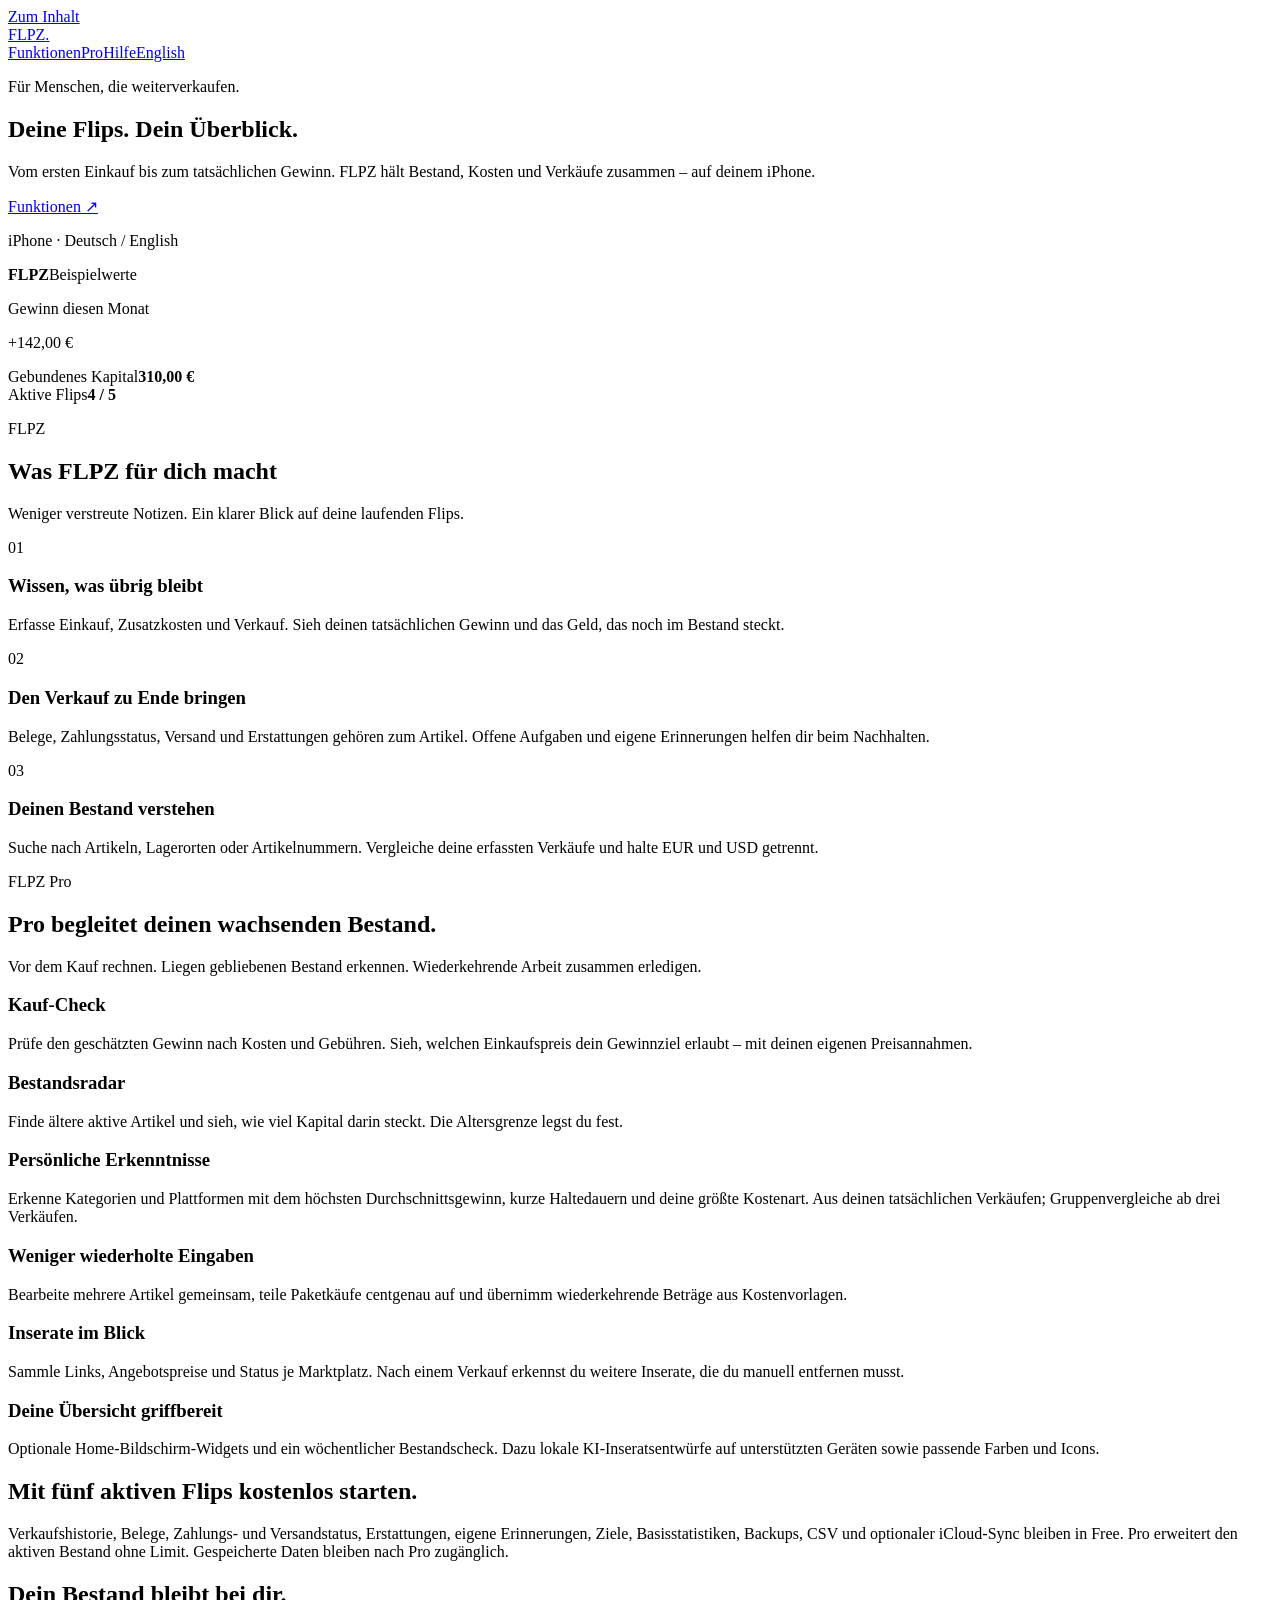
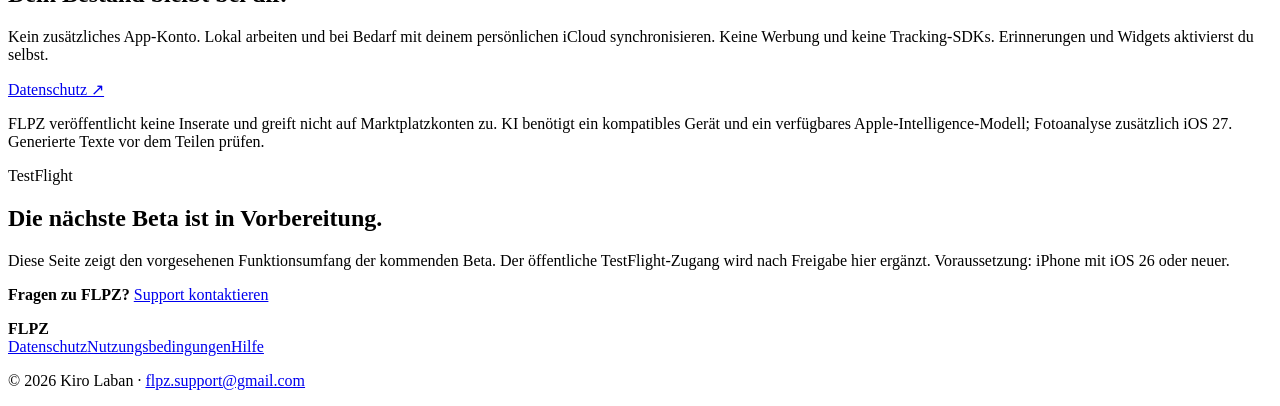
==== de/index.html @ 06a43d06 "Add bilingual FLPZ product overview and explain upcoming beta features" ====
<!doctype html>
<html lang="de"><head><meta charset="utf-8"><meta name="viewport" content="width=device-width, initial-scale=1"><meta name="description" content="Vom ersten Einkauf bis zum tatsächlichen Gewinn. FLPZ hält Bestand, Kosten und Verkäufe zusammen – auf deinem iPhone."><meta name="referrer" content="no-referrer"><title>FLPZ · Deine Flips. Dein Überblick.</title><link rel="stylesheet" href="/flpz-legal/assets/style.css"><link rel="stylesheet" href="/flpz-legal/assets/product.css"><link rel="alternate" hreflang="de" href="https://academicweaponffm.github.io/flpz-legal/de/"><link rel="alternate" hreflang="en" href="https://academicweaponffm.github.io/flpz-legal/en/"></head>
<body class="product"><a class="skip" href="#content">Zum Inhalt</a>
<header><a class="brand" href="/flpz-legal/de/">FLPZ<span class="brand-dot">.</span></a><nav aria-label="Hauptnavigation"><a href="#features">Funktionen</a><a href="#pro">Pro</a><a href="/flpz-legal/de/hilfe/">Hilfe</a><a href="/flpz-legal/en/" lang="en">English</a></nav></header>
<main id="content"><section class="hero"><div><p class="eyebrow">Für Menschen, die weiterverkaufen.</p><h1>Deine Flips. Dein Überblick.</h1><p class="lead">Vom ersten Einkauf bis zum tatsächlichen Gewinn. FLPZ hält Bestand, Kosten und Verkäufe zusammen – auf deinem iPhone.</p><a class="button" href="#features">Funktionen <span aria-hidden="true">↗</span></a><p class="meta">iPhone · Deutsch / English</p></div>
<aside class="overview" aria-label="Beispielwerte"><div class="overview-top"><strong>FLPZ</strong><span class="pill">Beispielwerte</span></div><p>Gewinn diesen Monat</p><p class="profit">+142,00 €</p><div class="overview-row"><span>Gebundenes Kapital</span><strong>310,00 €</strong></div><div class="overview-row"><span>Aktive Flips</span><strong>4 / 5</strong></div><div class="bars" aria-hidden="true"><i></i><i></i><i></i><i></i><i></i><i></i></div></aside></section>
<section id="features"><p class="eyebrow">FLPZ</p><h2>Was FLPZ für dich macht</h2><p class="section-lead">Weniger verstreute Notizen. Ein klarer Blick auf deine laufenden Flips.</p><div class="features"><article class="feature"><span class="number">01</span><h3>Wissen, was übrig bleibt</h3><p>Erfasse Einkauf, Zusatzkosten und Verkauf. Sieh deinen tatsächlichen Gewinn und das Geld, das noch im Bestand steckt.</p></article><article class="feature"><span class="number">02</span><h3>Den Verkauf zu Ende bringen</h3><p>Belege, Zahlungsstatus, Versand und Erstattungen gehören zum Artikel. Offene Aufgaben und eigene Erinnerungen helfen dir beim Nachhalten.</p></article><article class="feature"><span class="number">03</span><h3>Deinen Bestand verstehen</h3><p>Suche nach Artikeln, Lagerorten oder Artikelnummern. Vergleiche deine erfassten Verkäufe und halte EUR und USD getrennt.</p></article></div></section>
<section id="pro" class="pro-section"><p class="eyebrow">FLPZ Pro</p><h2>Pro begleitet deinen wachsenden Bestand.</h2><p class="section-lead">Vor dem Kauf rechnen. Liegen gebliebenen Bestand erkennen. Wiederkehrende Arbeit zusammen erledigen.</p><div class="pro-grid"><article class="pro-feature"><h3>Kauf-Check</h3><p>Prüfe den geschätzten Gewinn nach Kosten und Gebühren. Sieh, welchen Einkaufspreis dein Gewinnziel erlaubt – mit deinen eigenen Preisannahmen.</p></article><article class="pro-feature"><h3>Bestandsradar</h3><p>Finde ältere aktive Artikel und sieh, wie viel Kapital darin steckt. Die Altersgrenze legst du fest.</p></article><article class="pro-feature"><h3>Persönliche Erkenntnisse</h3><p>Erkenne Kategorien und Plattformen mit dem höchsten Durchschnittsgewinn, kurze Haltedauern und deine größte Kostenart. Aus deinen tatsächlichen Verkäufen; Gruppenvergleiche ab drei Verkäufen.</p></article><article class="pro-feature"><h3>Weniger wiederholte Eingaben</h3><p>Bearbeite mehrere Artikel gemeinsam, teile Paketkäufe centgenau auf und übernimm wiederkehrende Beträge aus Kostenvorlagen.</p></article><article class="pro-feature"><h3>Inserate im Blick</h3><p>Sammle Links, Angebotspreise und Status je Marktplatz. Nach einem Verkauf erkennst du weitere Inserate, die du manuell entfernen musst.</p></article><article class="pro-feature"><h3>Deine Übersicht griffbereit</h3><p>Optionale Home-Bildschirm-Widgets und ein wöchentlicher Bestandscheck. Dazu lokale KI-Inseratsentwürfe auf unterstützten Geräten sowie passende Farben und Icons.</p></article></div></section>
<section class="free-section"><h2>Mit fünf aktiven Flips kostenlos starten.</h2><p>Verkaufshistorie, Belege, Zahlungs- und Versandstatus, Erstattungen, eigene Erinnerungen, Ziele, Basisstatistiken, Backups, CSV und optionaler iCloud-Sync bleiben in Free. Pro erweitert den aktiven Bestand ohne Limit. Gespeicherte Daten bleiben nach Pro zugänglich.</p></section>
<section class="privacy-section"><h2>Dein Bestand bleibt bei dir.</h2><p>Kein zusätzliches App-Konto. Lokal arbeiten und bei Bedarf mit deinem persönlichen iCloud synchronisieren. Keine Werbung und keine Tracking-SDKs. Erinnerungen und Widgets aktivierst du selbst.</p><a href="/flpz-legal/de/datenschutz/">Datenschutz ↗</a><p class="meta">FLPZ veröffentlicht keine Inserate und greift nicht auf Marktplatzkonten zu. KI benötigt ein kompatibles Gerät und ein verfügbares Apple-Intelligence-Modell; Fotoanalyse zusätzlich iOS 27. Generierte Texte vor dem Teilen prüfen.</p></section>
<section class="beta-section" id="beta"><p class="eyebrow">TestFlight</p><h2>Die nächste Beta ist in Vorbereitung.</h2><p>Diese Seite zeigt den vorgesehenen Funktionsumfang der kommenden Beta. Der öffentliche TestFlight-Zugang wird nach Freigabe hier ergänzt. Voraussetzung: iPhone mit iOS 26 oder neuer.</p><p><strong>Fragen zu FLPZ?</strong> <a href="mailto:flpz.support@gmail.com">Support kontaktieren</a></p></section></main>
<footer><strong>FLPZ</strong><nav aria-label="Rechtliches"><a href="/flpz-legal/de/datenschutz/">Datenschutz</a><a href="/flpz-legal/de/nutzungsbedingungen/">Nutzungsbedingungen</a><a href="/flpz-legal/de/hilfe/">Hilfe</a></nav><p>© 2026 Kiro Laban · <a href="mailto:flpz.support@gmail.com">flpz.support@gmail.com</a></p></footer></body></html>
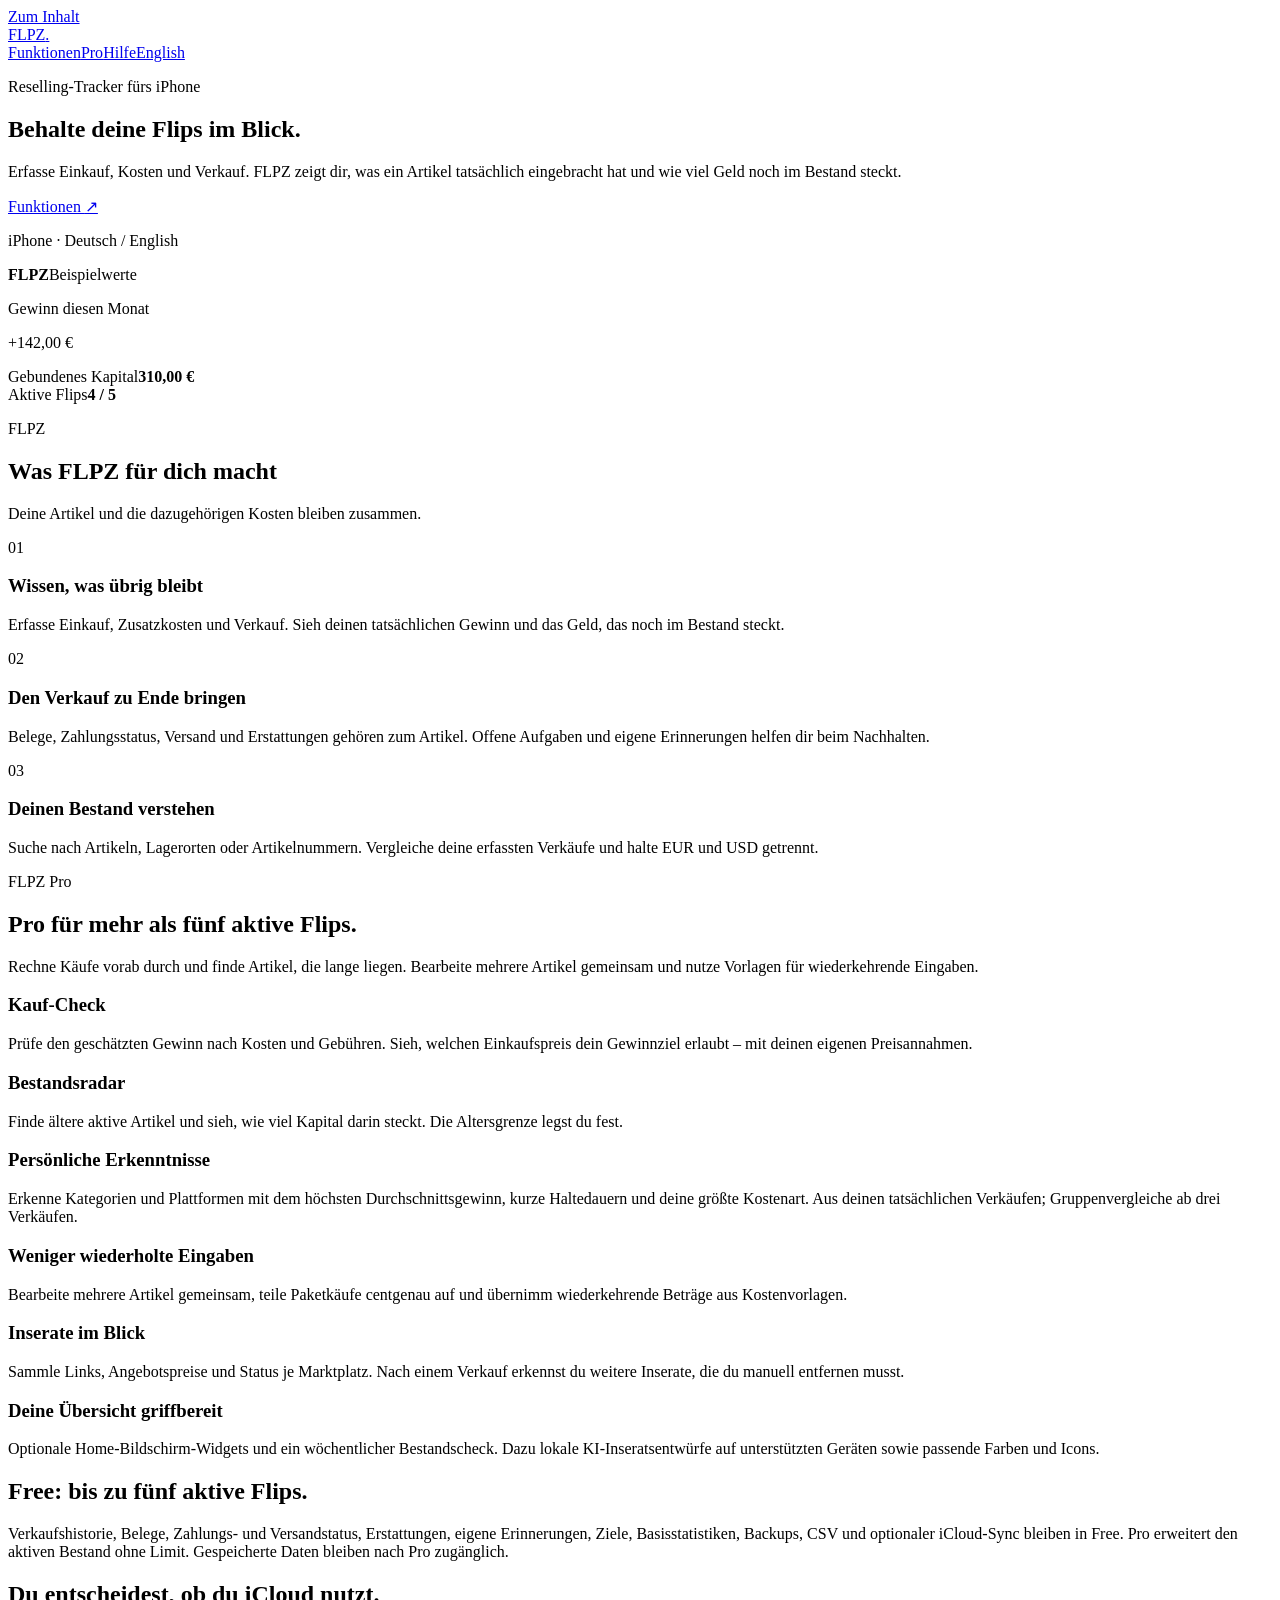
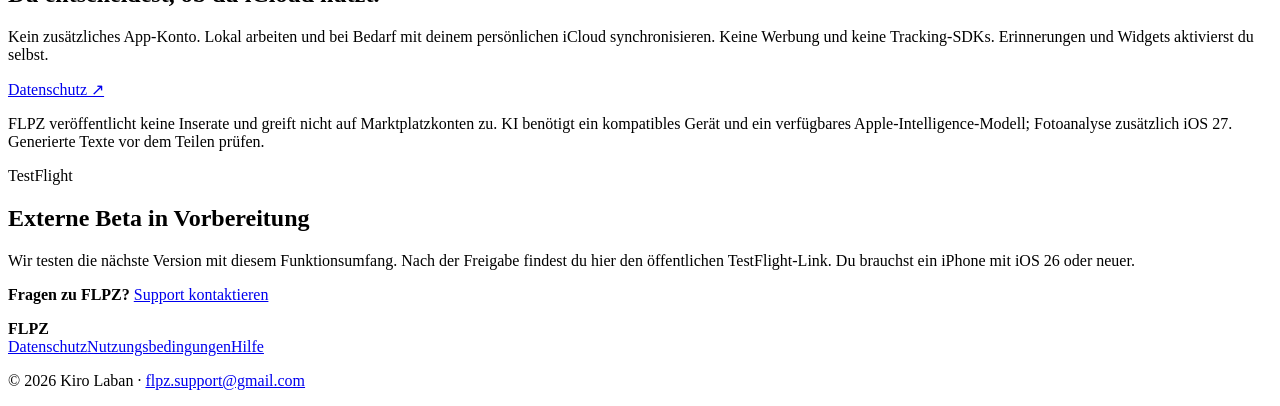
==== commit 1b28a28d: "Apply Humanizer guidance to bilingual product copy" ====
--- a/de/index.html
+++ b/de/index.html
@@ -1,12 +1,12 @@
 <!doctype html>
-<html lang="de"><head><meta charset="utf-8"><meta name="viewport" content="width=device-width, initial-scale=1"><meta name="description" content="Vom ersten Einkauf bis zum tatsächlichen Gewinn. FLPZ hält Bestand, Kosten und Verkäufe zusammen – auf deinem iPhone."><meta name="referrer" content="no-referrer"><title>FLPZ · Deine Flips. Dein Überblick.</title><link rel="stylesheet" href="/flpz-legal/assets/style.css"><link rel="stylesheet" href="/flpz-legal/assets/product.css"><link rel="alternate" hreflang="de" href="https://academicweaponffm.github.io/flpz-legal/de/"><link rel="alternate" hreflang="en" href="https://academicweaponffm.github.io/flpz-legal/en/"></head>
+<html lang="de"><head><meta charset="utf-8"><meta name="viewport" content="width=device-width, initial-scale=1"><meta name="description" content="Erfasse Einkauf, Kosten und Verkauf. FLPZ zeigt dir, was ein Artikel tatsächlich eingebracht hat und wie viel Geld noch im Bestand steckt."><meta name="referrer" content="no-referrer"><title>FLPZ · Behalte deine Flips im Blick.</title><link rel="stylesheet" href="/flpz-legal/assets/style.css"><link rel="stylesheet" href="/flpz-legal/assets/product.css"><link rel="alternate" hreflang="de" href="https://academicweaponffm.github.io/flpz-legal/de/"><link rel="alternate" hreflang="en" href="https://academicweaponffm.github.io/flpz-legal/en/"></head>
 <body class="product"><a class="skip" href="#content">Zum Inhalt</a>
 <header><a class="brand" href="/flpz-legal/de/">FLPZ<span class="brand-dot">.</span></a><nav aria-label="Hauptnavigation"><a href="#features">Funktionen</a><a href="#pro">Pro</a><a href="/flpz-legal/de/hilfe/">Hilfe</a><a href="/flpz-legal/en/" lang="en">English</a></nav></header>
-<main id="content"><section class="hero"><div><p class="eyebrow">Für Menschen, die weiterverkaufen.</p><h1>Deine Flips. Dein Überblick.</h1><p class="lead">Vom ersten Einkauf bis zum tatsächlichen Gewinn. FLPZ hält Bestand, Kosten und Verkäufe zusammen – auf deinem iPhone.</p><a class="button" href="#features">Funktionen <span aria-hidden="true">↗</span></a><p class="meta">iPhone · Deutsch / English</p></div>
+<main id="content"><section class="hero"><div><p class="eyebrow">Reselling-Tracker fürs iPhone</p><h1>Behalte deine Flips im Blick.</h1><p class="lead">Erfasse Einkauf, Kosten und Verkauf. FLPZ zeigt dir, was ein Artikel tatsächlich eingebracht hat und wie viel Geld noch im Bestand steckt.</p><a class="button" href="#features">Funktionen <span aria-hidden="true">↗</span></a><p class="meta">iPhone · Deutsch / English</p></div>
 <aside class="overview" aria-label="Beispielwerte"><div class="overview-top"><strong>FLPZ</strong><span class="pill">Beispielwerte</span></div><p>Gewinn diesen Monat</p><p class="profit">+142,00 €</p><div class="overview-row"><span>Gebundenes Kapital</span><strong>310,00 €</strong></div><div class="overview-row"><span>Aktive Flips</span><strong>4 / 5</strong></div><div class="bars" aria-hidden="true"><i></i><i></i><i></i><i></i><i></i><i></i></div></aside></section>
-<section id="features"><p class="eyebrow">FLPZ</p><h2>Was FLPZ für dich macht</h2><p class="section-lead">Weniger verstreute Notizen. Ein klarer Blick auf deine laufenden Flips.</p><div class="features"><article class="feature"><span class="number">01</span><h3>Wissen, was übrig bleibt</h3><p>Erfasse Einkauf, Zusatzkosten und Verkauf. Sieh deinen tatsächlichen Gewinn und das Geld, das noch im Bestand steckt.</p></article><article class="feature"><span class="number">02</span><h3>Den Verkauf zu Ende bringen</h3><p>Belege, Zahlungsstatus, Versand und Erstattungen gehören zum Artikel. Offene Aufgaben und eigene Erinnerungen helfen dir beim Nachhalten.</p></article><article class="feature"><span class="number">03</span><h3>Deinen Bestand verstehen</h3><p>Suche nach Artikeln, Lagerorten oder Artikelnummern. Vergleiche deine erfassten Verkäufe und halte EUR und USD getrennt.</p></article></div></section>
-<section id="pro" class="pro-section"><p class="eyebrow">FLPZ Pro</p><h2>Pro begleitet deinen wachsenden Bestand.</h2><p class="section-lead">Vor dem Kauf rechnen. Liegen gebliebenen Bestand erkennen. Wiederkehrende Arbeit zusammen erledigen.</p><div class="pro-grid"><article class="pro-feature"><h3>Kauf-Check</h3><p>Prüfe den geschätzten Gewinn nach Kosten und Gebühren. Sieh, welchen Einkaufspreis dein Gewinnziel erlaubt – mit deinen eigenen Preisannahmen.</p></article><article class="pro-feature"><h3>Bestandsradar</h3><p>Finde ältere aktive Artikel und sieh, wie viel Kapital darin steckt. Die Altersgrenze legst du fest.</p></article><article class="pro-feature"><h3>Persönliche Erkenntnisse</h3><p>Erkenne Kategorien und Plattformen mit dem höchsten Durchschnittsgewinn, kurze Haltedauern und deine größte Kostenart. Aus deinen tatsächlichen Verkäufen; Gruppenvergleiche ab drei Verkäufen.</p></article><article class="pro-feature"><h3>Weniger wiederholte Eingaben</h3><p>Bearbeite mehrere Artikel gemeinsam, teile Paketkäufe centgenau auf und übernimm wiederkehrende Beträge aus Kostenvorlagen.</p></article><article class="pro-feature"><h3>Inserate im Blick</h3><p>Sammle Links, Angebotspreise und Status je Marktplatz. Nach einem Verkauf erkennst du weitere Inserate, die du manuell entfernen musst.</p></article><article class="pro-feature"><h3>Deine Übersicht griffbereit</h3><p>Optionale Home-Bildschirm-Widgets und ein wöchentlicher Bestandscheck. Dazu lokale KI-Inseratsentwürfe auf unterstützten Geräten sowie passende Farben und Icons.</p></article></div></section>
-<section class="free-section"><h2>Mit fünf aktiven Flips kostenlos starten.</h2><p>Verkaufshistorie, Belege, Zahlungs- und Versandstatus, Erstattungen, eigene Erinnerungen, Ziele, Basisstatistiken, Backups, CSV und optionaler iCloud-Sync bleiben in Free. Pro erweitert den aktiven Bestand ohne Limit. Gespeicherte Daten bleiben nach Pro zugänglich.</p></section>
-<section class="privacy-section"><h2>Dein Bestand bleibt bei dir.</h2><p>Kein zusätzliches App-Konto. Lokal arbeiten und bei Bedarf mit deinem persönlichen iCloud synchronisieren. Keine Werbung und keine Tracking-SDKs. Erinnerungen und Widgets aktivierst du selbst.</p><a href="/flpz-legal/de/datenschutz/">Datenschutz ↗</a><p class="meta">FLPZ veröffentlicht keine Inserate und greift nicht auf Marktplatzkonten zu. KI benötigt ein kompatibles Gerät und ein verfügbares Apple-Intelligence-Modell; Fotoanalyse zusätzlich iOS 27. Generierte Texte vor dem Teilen prüfen.</p></section>
-<section class="beta-section" id="beta"><p class="eyebrow">TestFlight</p><h2>Die nächste Beta ist in Vorbereitung.</h2><p>Diese Seite zeigt den vorgesehenen Funktionsumfang der kommenden Beta. Der öffentliche TestFlight-Zugang wird nach Freigabe hier ergänzt. Voraussetzung: iPhone mit iOS 26 oder neuer.</p><p><strong>Fragen zu FLPZ?</strong> <a href="mailto:flpz.support@gmail.com">Support kontaktieren</a></p></section></main>
+<section id="features"><p class="eyebrow">FLPZ</p><h2>Was FLPZ für dich macht</h2><p class="section-lead">Deine Artikel und die dazugehörigen Kosten bleiben zusammen.</p><div class="features"><article class="feature"><span class="number">01</span><h3>Wissen, was übrig bleibt</h3><p>Erfasse Einkauf, Zusatzkosten und Verkauf. Sieh deinen tatsächlichen Gewinn und das Geld, das noch im Bestand steckt.</p></article><article class="feature"><span class="number">02</span><h3>Den Verkauf zu Ende bringen</h3><p>Belege, Zahlungsstatus, Versand und Erstattungen gehören zum Artikel. Offene Aufgaben und eigene Erinnerungen helfen dir beim Nachhalten.</p></article><article class="feature"><span class="number">03</span><h3>Deinen Bestand verstehen</h3><p>Suche nach Artikeln, Lagerorten oder Artikelnummern. Vergleiche deine erfassten Verkäufe und halte EUR und USD getrennt.</p></article></div></section>
+<section id="pro" class="pro-section"><p class="eyebrow">FLPZ Pro</p><h2>Pro für mehr als fünf aktive Flips.</h2><p class="section-lead">Rechne Käufe vorab durch und finde Artikel, die lange liegen. Bearbeite mehrere Artikel gemeinsam und nutze Vorlagen für wiederkehrende Eingaben.</p><div class="pro-grid"><article class="pro-feature"><h3>Kauf-Check</h3><p>Prüfe den geschätzten Gewinn nach Kosten und Gebühren. Sieh, welchen Einkaufspreis dein Gewinnziel erlaubt – mit deinen eigenen Preisannahmen.</p></article><article class="pro-feature"><h3>Bestandsradar</h3><p>Finde ältere aktive Artikel und sieh, wie viel Kapital darin steckt. Die Altersgrenze legst du fest.</p></article><article class="pro-feature"><h3>Persönliche Erkenntnisse</h3><p>Erkenne Kategorien und Plattformen mit dem höchsten Durchschnittsgewinn, kurze Haltedauern und deine größte Kostenart. Aus deinen tatsächlichen Verkäufen; Gruppenvergleiche ab drei Verkäufen.</p></article><article class="pro-feature"><h3>Weniger wiederholte Eingaben</h3><p>Bearbeite mehrere Artikel gemeinsam, teile Paketkäufe centgenau auf und übernimm wiederkehrende Beträge aus Kostenvorlagen.</p></article><article class="pro-feature"><h3>Inserate im Blick</h3><p>Sammle Links, Angebotspreise und Status je Marktplatz. Nach einem Verkauf erkennst du weitere Inserate, die du manuell entfernen musst.</p></article><article class="pro-feature"><h3>Deine Übersicht griffbereit</h3><p>Optionale Home-Bildschirm-Widgets und ein wöchentlicher Bestandscheck. Dazu lokale KI-Inseratsentwürfe auf unterstützten Geräten sowie passende Farben und Icons.</p></article></div></section>
+<section class="free-section"><h2>Free: bis zu fünf aktive Flips.</h2><p>Verkaufshistorie, Belege, Zahlungs- und Versandstatus, Erstattungen, eigene Erinnerungen, Ziele, Basisstatistiken, Backups, CSV und optionaler iCloud-Sync bleiben in Free. Pro erweitert den aktiven Bestand ohne Limit. Gespeicherte Daten bleiben nach Pro zugänglich.</p></section>
+<section class="privacy-section"><h2>Du entscheidest, ob du iCloud nutzt.</h2><p>Kein zusätzliches App-Konto. Lokal arbeiten und bei Bedarf mit deinem persönlichen iCloud synchronisieren. Keine Werbung und keine Tracking-SDKs. Erinnerungen und Widgets aktivierst du selbst.</p><a href="/flpz-legal/de/datenschutz/">Datenschutz ↗</a><p class="meta">FLPZ veröffentlicht keine Inserate und greift nicht auf Marktplatzkonten zu. KI benötigt ein kompatibles Gerät und ein verfügbares Apple-Intelligence-Modell; Fotoanalyse zusätzlich iOS 27. Generierte Texte vor dem Teilen prüfen.</p></section>
+<section class="beta-section" id="beta"><p class="eyebrow">TestFlight</p><h2>Externe Beta in Vorbereitung</h2><p>Wir testen die nächste Version mit diesem Funktionsumfang. Nach der Freigabe findest du hier den öffentlichen TestFlight-Link. Du brauchst ein iPhone mit iOS 26 oder neuer.</p><p><strong>Fragen zu FLPZ?</strong> <a href="mailto:flpz.support@gmail.com">Support kontaktieren</a></p></section></main>
 <footer><strong>FLPZ</strong><nav aria-label="Rechtliches"><a href="/flpz-legal/de/datenschutz/">Datenschutz</a><a href="/flpz-legal/de/nutzungsbedingungen/">Nutzungsbedingungen</a><a href="/flpz-legal/de/hilfe/">Hilfe</a></nav><p>© 2026 Kiro Laban · <a href="mailto:flpz.support@gmail.com">flpz.support@gmail.com</a></p></footer></body></html>
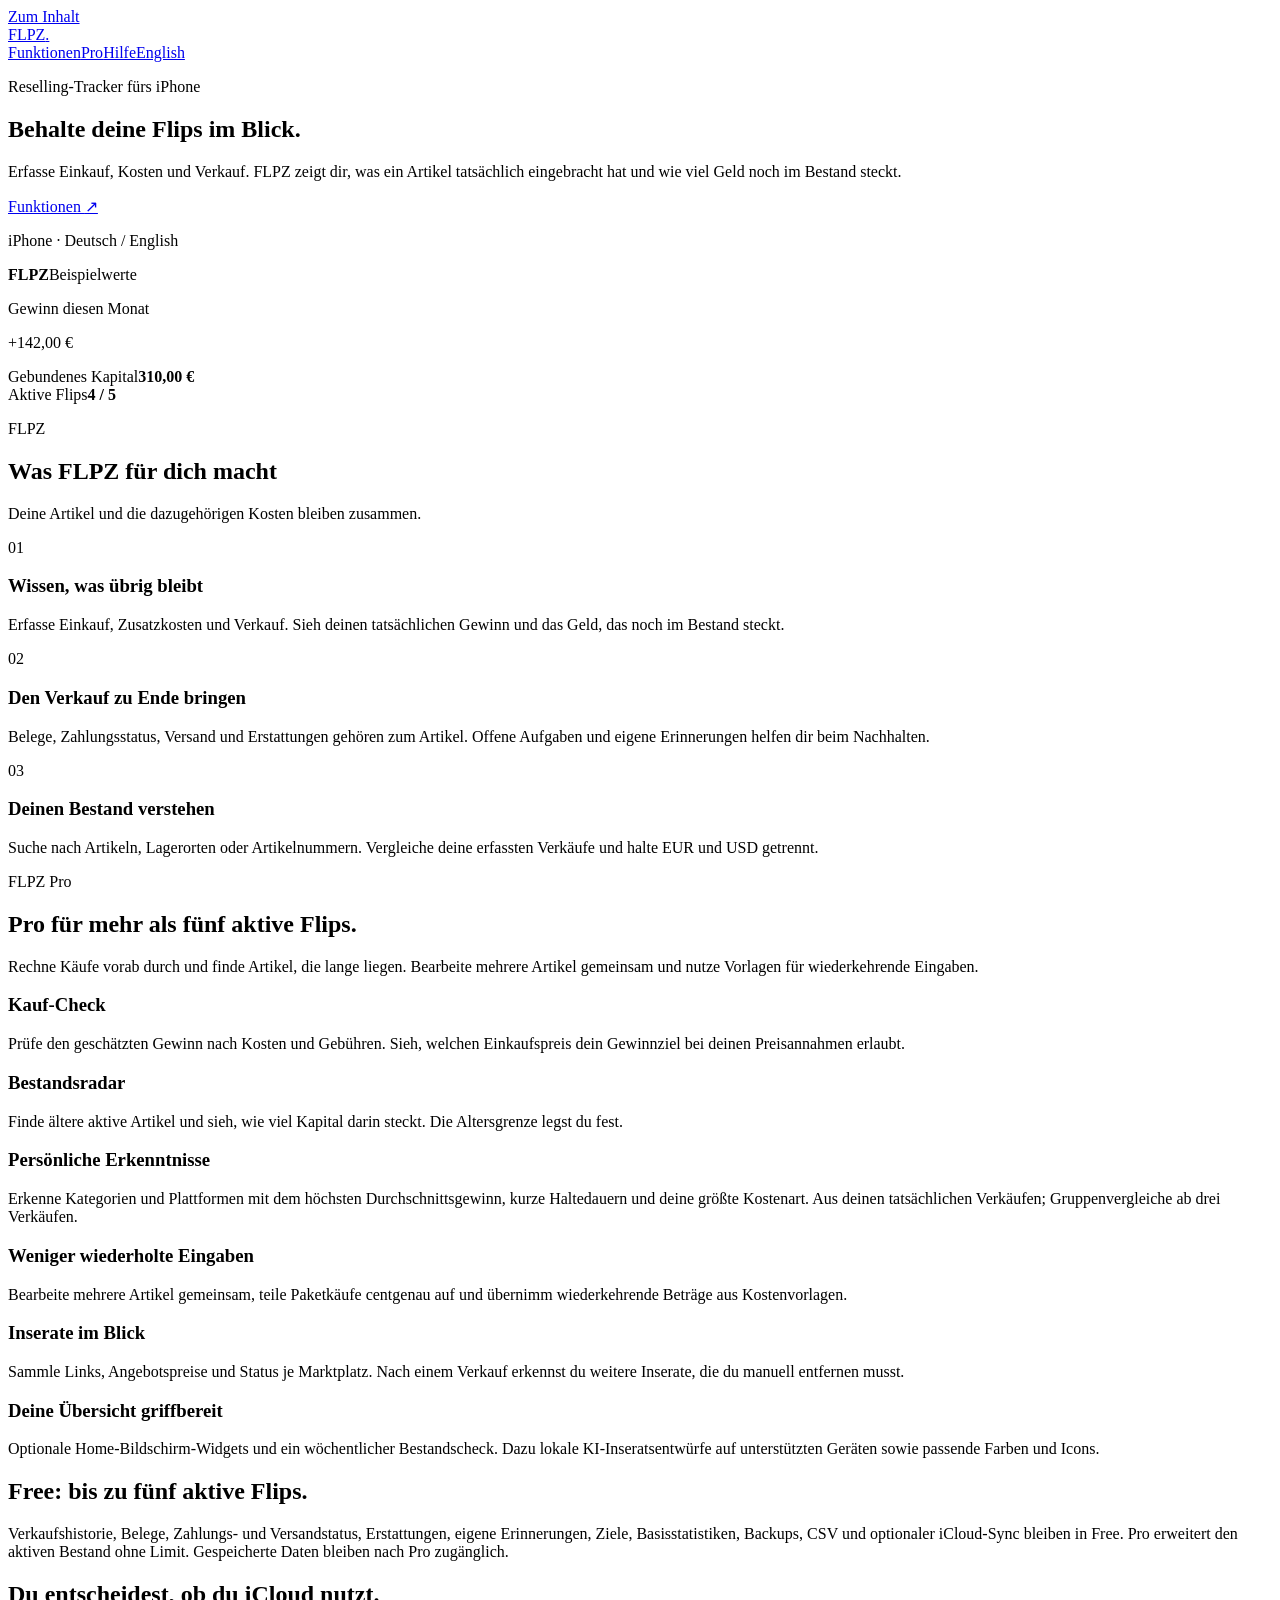
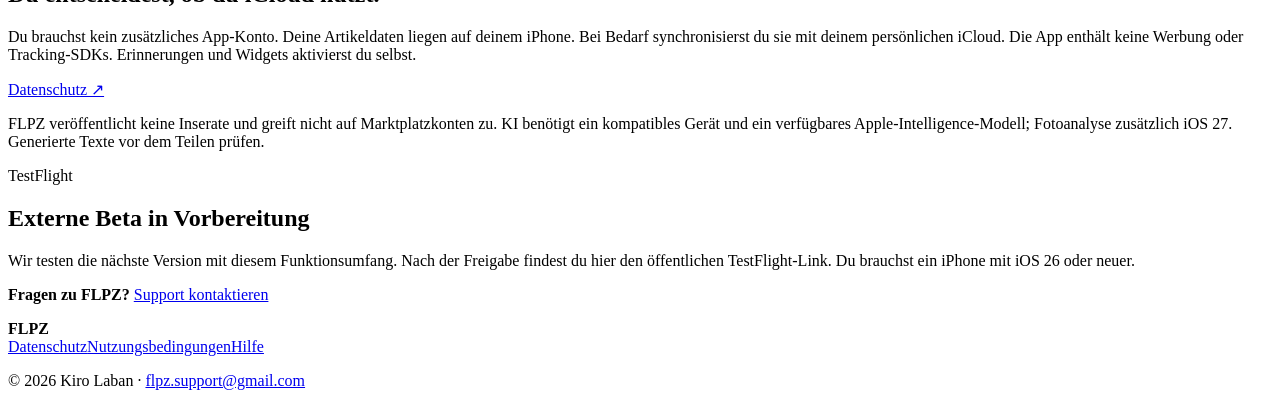
==== commit 5add9119: "Keep product privacy and calculator copy direct" ====
--- a/de/index.html
+++ b/de/index.html
@@ -5,8 +5,8 @@
 <main id="content"><section class="hero"><div><p class="eyebrow">Reselling-Tracker fürs iPhone</p><h1>Behalte deine Flips im Blick.</h1><p class="lead">Erfasse Einkauf, Kosten und Verkauf. FLPZ zeigt dir, was ein Artikel tatsächlich eingebracht hat und wie viel Geld noch im Bestand steckt.</p><a class="button" href="#features">Funktionen <span aria-hidden="true">↗</span></a><p class="meta">iPhone · Deutsch / English</p></div>
 <aside class="overview" aria-label="Beispielwerte"><div class="overview-top"><strong>FLPZ</strong><span class="pill">Beispielwerte</span></div><p>Gewinn diesen Monat</p><p class="profit">+142,00 €</p><div class="overview-row"><span>Gebundenes Kapital</span><strong>310,00 €</strong></div><div class="overview-row"><span>Aktive Flips</span><strong>4 / 5</strong></div><div class="bars" aria-hidden="true"><i></i><i></i><i></i><i></i><i></i><i></i></div></aside></section>
 <section id="features"><p class="eyebrow">FLPZ</p><h2>Was FLPZ für dich macht</h2><p class="section-lead">Deine Artikel und die dazugehörigen Kosten bleiben zusammen.</p><div class="features"><article class="feature"><span class="number">01</span><h3>Wissen, was übrig bleibt</h3><p>Erfasse Einkauf, Zusatzkosten und Verkauf. Sieh deinen tatsächlichen Gewinn und das Geld, das noch im Bestand steckt.</p></article><article class="feature"><span class="number">02</span><h3>Den Verkauf zu Ende bringen</h3><p>Belege, Zahlungsstatus, Versand und Erstattungen gehören zum Artikel. Offene Aufgaben und eigene Erinnerungen helfen dir beim Nachhalten.</p></article><article class="feature"><span class="number">03</span><h3>Deinen Bestand verstehen</h3><p>Suche nach Artikeln, Lagerorten oder Artikelnummern. Vergleiche deine erfassten Verkäufe und halte EUR und USD getrennt.</p></article></div></section>
-<section id="pro" class="pro-section"><p class="eyebrow">FLPZ Pro</p><h2>Pro für mehr als fünf aktive Flips.</h2><p class="section-lead">Rechne Käufe vorab durch und finde Artikel, die lange liegen. Bearbeite mehrere Artikel gemeinsam und nutze Vorlagen für wiederkehrende Eingaben.</p><div class="pro-grid"><article class="pro-feature"><h3>Kauf-Check</h3><p>Prüfe den geschätzten Gewinn nach Kosten und Gebühren. Sieh, welchen Einkaufspreis dein Gewinnziel erlaubt – mit deinen eigenen Preisannahmen.</p></article><article class="pro-feature"><h3>Bestandsradar</h3><p>Finde ältere aktive Artikel und sieh, wie viel Kapital darin steckt. Die Altersgrenze legst du fest.</p></article><article class="pro-feature"><h3>Persönliche Erkenntnisse</h3><p>Erkenne Kategorien und Plattformen mit dem höchsten Durchschnittsgewinn, kurze Haltedauern und deine größte Kostenart. Aus deinen tatsächlichen Verkäufen; Gruppenvergleiche ab drei Verkäufen.</p></article><article class="pro-feature"><h3>Weniger wiederholte Eingaben</h3><p>Bearbeite mehrere Artikel gemeinsam, teile Paketkäufe centgenau auf und übernimm wiederkehrende Beträge aus Kostenvorlagen.</p></article><article class="pro-feature"><h3>Inserate im Blick</h3><p>Sammle Links, Angebotspreise und Status je Marktplatz. Nach einem Verkauf erkennst du weitere Inserate, die du manuell entfernen musst.</p></article><article class="pro-feature"><h3>Deine Übersicht griffbereit</h3><p>Optionale Home-Bildschirm-Widgets und ein wöchentlicher Bestandscheck. Dazu lokale KI-Inseratsentwürfe auf unterstützten Geräten sowie passende Farben und Icons.</p></article></div></section>
+<section id="pro" class="pro-section"><p class="eyebrow">FLPZ Pro</p><h2>Pro für mehr als fünf aktive Flips.</h2><p class="section-lead">Rechne Käufe vorab durch und finde Artikel, die lange liegen. Bearbeite mehrere Artikel gemeinsam und nutze Vorlagen für wiederkehrende Eingaben.</p><div class="pro-grid"><article class="pro-feature"><h3>Kauf-Check</h3><p>Prüfe den geschätzten Gewinn nach Kosten und Gebühren. Sieh, welchen Einkaufspreis dein Gewinnziel bei deinen Preisannahmen erlaubt.</p></article><article class="pro-feature"><h3>Bestandsradar</h3><p>Finde ältere aktive Artikel und sieh, wie viel Kapital darin steckt. Die Altersgrenze legst du fest.</p></article><article class="pro-feature"><h3>Persönliche Erkenntnisse</h3><p>Erkenne Kategorien und Plattformen mit dem höchsten Durchschnittsgewinn, kurze Haltedauern und deine größte Kostenart. Aus deinen tatsächlichen Verkäufen; Gruppenvergleiche ab drei Verkäufen.</p></article><article class="pro-feature"><h3>Weniger wiederholte Eingaben</h3><p>Bearbeite mehrere Artikel gemeinsam, teile Paketkäufe centgenau auf und übernimm wiederkehrende Beträge aus Kostenvorlagen.</p></article><article class="pro-feature"><h3>Inserate im Blick</h3><p>Sammle Links, Angebotspreise und Status je Marktplatz. Nach einem Verkauf erkennst du weitere Inserate, die du manuell entfernen musst.</p></article><article class="pro-feature"><h3>Deine Übersicht griffbereit</h3><p>Optionale Home-Bildschirm-Widgets und ein wöchentlicher Bestandscheck. Dazu lokale KI-Inseratsentwürfe auf unterstützten Geräten sowie passende Farben und Icons.</p></article></div></section>
 <section class="free-section"><h2>Free: bis zu fünf aktive Flips.</h2><p>Verkaufshistorie, Belege, Zahlungs- und Versandstatus, Erstattungen, eigene Erinnerungen, Ziele, Basisstatistiken, Backups, CSV und optionaler iCloud-Sync bleiben in Free. Pro erweitert den aktiven Bestand ohne Limit. Gespeicherte Daten bleiben nach Pro zugänglich.</p></section>
-<section class="privacy-section"><h2>Du entscheidest, ob du iCloud nutzt.</h2><p>Kein zusätzliches App-Konto. Lokal arbeiten und bei Bedarf mit deinem persönlichen iCloud synchronisieren. Keine Werbung und keine Tracking-SDKs. Erinnerungen und Widgets aktivierst du selbst.</p><a href="/flpz-legal/de/datenschutz/">Datenschutz ↗</a><p class="meta">FLPZ veröffentlicht keine Inserate und greift nicht auf Marktplatzkonten zu. KI benötigt ein kompatibles Gerät und ein verfügbares Apple-Intelligence-Modell; Fotoanalyse zusätzlich iOS 27. Generierte Texte vor dem Teilen prüfen.</p></section>
+<section class="privacy-section"><h2>Du entscheidest, ob du iCloud nutzt.</h2><p>Du brauchst kein zusätzliches App-Konto. Deine Artikeldaten liegen auf deinem iPhone. Bei Bedarf synchronisierst du sie mit deinem persönlichen iCloud. Die App enthält keine Werbung oder Tracking-SDKs. Erinnerungen und Widgets aktivierst du selbst.</p><a href="/flpz-legal/de/datenschutz/">Datenschutz ↗</a><p class="meta">FLPZ veröffentlicht keine Inserate und greift nicht auf Marktplatzkonten zu. KI benötigt ein kompatibles Gerät und ein verfügbares Apple-Intelligence-Modell; Fotoanalyse zusätzlich iOS 27. Generierte Texte vor dem Teilen prüfen.</p></section>
 <section class="beta-section" id="beta"><p class="eyebrow">TestFlight</p><h2>Externe Beta in Vorbereitung</h2><p>Wir testen die nächste Version mit diesem Funktionsumfang. Nach der Freigabe findest du hier den öffentlichen TestFlight-Link. Du brauchst ein iPhone mit iOS 26 oder neuer.</p><p><strong>Fragen zu FLPZ?</strong> <a href="mailto:flpz.support@gmail.com">Support kontaktieren</a></p></section></main>
 <footer><strong>FLPZ</strong><nav aria-label="Rechtliches"><a href="/flpz-legal/de/datenschutz/">Datenschutz</a><a href="/flpz-legal/de/nutzungsbedingungen/">Nutzungsbedingungen</a><a href="/flpz-legal/de/hilfe/">Hilfe</a></nav><p>© 2026 Kiro Laban · <a href="mailto:flpz.support@gmail.com">flpz.support@gmail.com</a></p></footer></body></html>
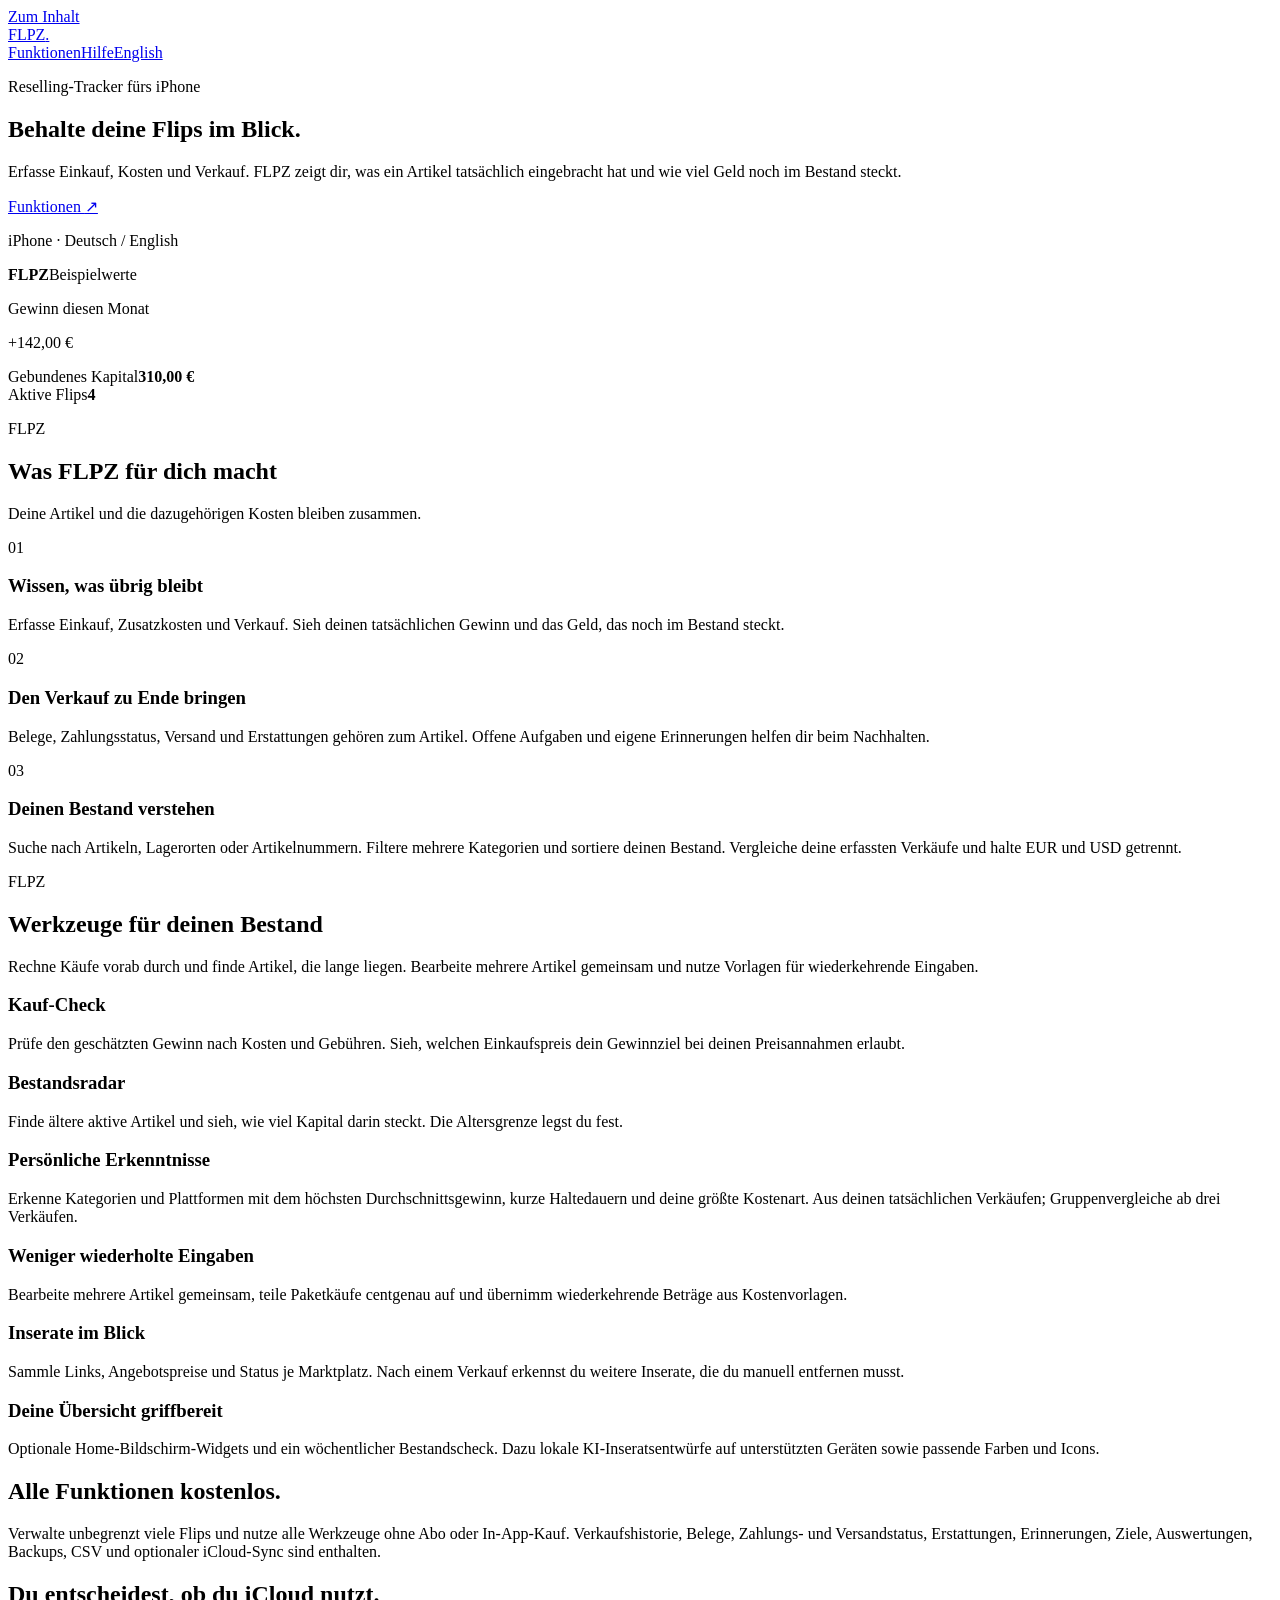
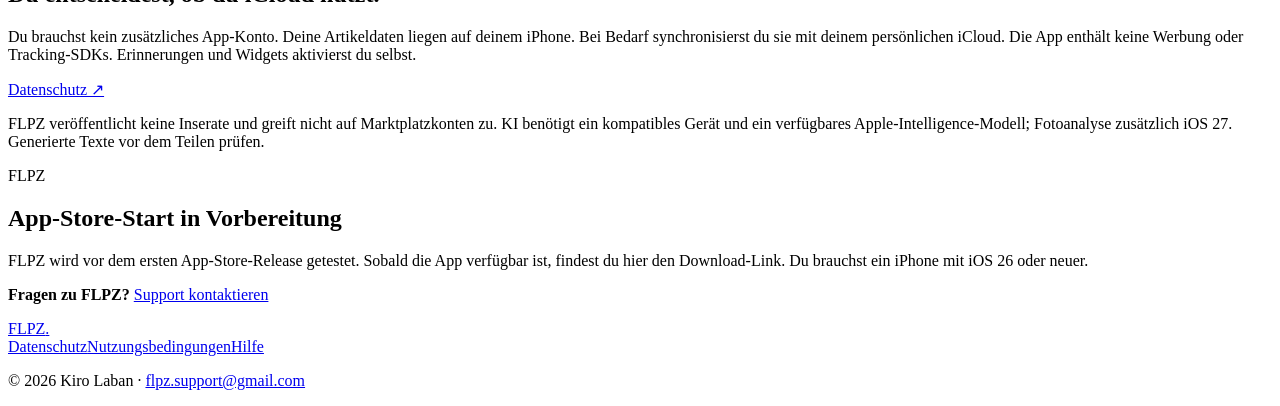
==== commit d03a58f2: "Unify bilingual site and include all FLPZ features for free" ====
--- a/de/index.html
+++ b/de/index.html
@@ -1,12 +1,12 @@
 <!doctype html>
 <html lang="de"><head><meta charset="utf-8"><meta name="viewport" content="width=device-width, initial-scale=1"><meta name="description" content="Erfasse Einkauf, Kosten und Verkauf. FLPZ zeigt dir, was ein Artikel tatsächlich eingebracht hat und wie viel Geld noch im Bestand steckt."><meta name="referrer" content="no-referrer"><title>FLPZ · Behalte deine Flips im Blick.</title><link rel="stylesheet" href="/flpz-legal/assets/style.css"><link rel="stylesheet" href="/flpz-legal/assets/product.css"><link rel="alternate" hreflang="de" href="https://academicweaponffm.github.io/flpz-legal/de/"><link rel="alternate" hreflang="en" href="https://academicweaponffm.github.io/flpz-legal/en/"></head>
 <body class="product"><a class="skip" href="#content">Zum Inhalt</a>
-<header><a class="brand" href="/flpz-legal/de/">FLPZ<span class="brand-dot">.</span></a><nav aria-label="Hauptnavigation"><a href="#features">Funktionen</a><a href="#pro">Pro</a><a href="/flpz-legal/de/hilfe/">Hilfe</a><a href="/flpz-legal/en/" lang="en">English</a></nav></header>
+<header><a class="brand" href="/flpz-legal/de/" aria-label="FLPZ">FLPZ<span class="brand-dot">.</span></a><nav aria-label="Hauptnavigation"><a href="/flpz-legal/de/#features">Funktionen</a><a href="/flpz-legal/de/hilfe/">Hilfe</a><a href="/flpz-legal/en/" lang="en" hreflang="en">English</a></nav></header>
 <main id="content"><section class="hero"><div><p class="eyebrow">Reselling-Tracker fürs iPhone</p><h1>Behalte deine Flips im Blick.</h1><p class="lead">Erfasse Einkauf, Kosten und Verkauf. FLPZ zeigt dir, was ein Artikel tatsächlich eingebracht hat und wie viel Geld noch im Bestand steckt.</p><a class="button" href="#features">Funktionen <span aria-hidden="true">↗</span></a><p class="meta">iPhone · Deutsch / English</p></div>
-<aside class="overview" aria-label="Beispielwerte"><div class="overview-top"><strong>FLPZ</strong><span class="pill">Beispielwerte</span></div><p>Gewinn diesen Monat</p><p class="profit">+142,00 €</p><div class="overview-row"><span>Gebundenes Kapital</span><strong>310,00 €</strong></div><div class="overview-row"><span>Aktive Flips</span><strong>4 / 5</strong></div><div class="bars" aria-hidden="true"><i></i><i></i><i></i><i></i><i></i><i></i></div></aside></section>
-<section id="features"><p class="eyebrow">FLPZ</p><h2>Was FLPZ für dich macht</h2><p class="section-lead">Deine Artikel und die dazugehörigen Kosten bleiben zusammen.</p><div class="features"><article class="feature"><span class="number">01</span><h3>Wissen, was übrig bleibt</h3><p>Erfasse Einkauf, Zusatzkosten und Verkauf. Sieh deinen tatsächlichen Gewinn und das Geld, das noch im Bestand steckt.</p></article><article class="feature"><span class="number">02</span><h3>Den Verkauf zu Ende bringen</h3><p>Belege, Zahlungsstatus, Versand und Erstattungen gehören zum Artikel. Offene Aufgaben und eigene Erinnerungen helfen dir beim Nachhalten.</p></article><article class="feature"><span class="number">03</span><h3>Deinen Bestand verstehen</h3><p>Suche nach Artikeln, Lagerorten oder Artikelnummern. Vergleiche deine erfassten Verkäufe und halte EUR und USD getrennt.</p></article></div></section>
-<section id="pro" class="pro-section"><p class="eyebrow">FLPZ Pro</p><h2>Pro für mehr als fünf aktive Flips.</h2><p class="section-lead">Rechne Käufe vorab durch und finde Artikel, die lange liegen. Bearbeite mehrere Artikel gemeinsam und nutze Vorlagen für wiederkehrende Eingaben.</p><div class="pro-grid"><article class="pro-feature"><h3>Kauf-Check</h3><p>Prüfe den geschätzten Gewinn nach Kosten und Gebühren. Sieh, welchen Einkaufspreis dein Gewinnziel bei deinen Preisannahmen erlaubt.</p></article><article class="pro-feature"><h3>Bestandsradar</h3><p>Finde ältere aktive Artikel und sieh, wie viel Kapital darin steckt. Die Altersgrenze legst du fest.</p></article><article class="pro-feature"><h3>Persönliche Erkenntnisse</h3><p>Erkenne Kategorien und Plattformen mit dem höchsten Durchschnittsgewinn, kurze Haltedauern und deine größte Kostenart. Aus deinen tatsächlichen Verkäufen; Gruppenvergleiche ab drei Verkäufen.</p></article><article class="pro-feature"><h3>Weniger wiederholte Eingaben</h3><p>Bearbeite mehrere Artikel gemeinsam, teile Paketkäufe centgenau auf und übernimm wiederkehrende Beträge aus Kostenvorlagen.</p></article><article class="pro-feature"><h3>Inserate im Blick</h3><p>Sammle Links, Angebotspreise und Status je Marktplatz. Nach einem Verkauf erkennst du weitere Inserate, die du manuell entfernen musst.</p></article><article class="pro-feature"><h3>Deine Übersicht griffbereit</h3><p>Optionale Home-Bildschirm-Widgets und ein wöchentlicher Bestandscheck. Dazu lokale KI-Inseratsentwürfe auf unterstützten Geräten sowie passende Farben und Icons.</p></article></div></section>
-<section class="free-section"><h2>Free: bis zu fünf aktive Flips.</h2><p>Verkaufshistorie, Belege, Zahlungs- und Versandstatus, Erstattungen, eigene Erinnerungen, Ziele, Basisstatistiken, Backups, CSV und optionaler iCloud-Sync bleiben in Free. Pro erweitert den aktiven Bestand ohne Limit. Gespeicherte Daten bleiben nach Pro zugänglich.</p></section>
+<aside class="overview" aria-label="Beispielwerte"><div class="overview-top"><strong>FLPZ</strong><span class="pill">Beispielwerte</span></div><p>Gewinn diesen Monat</p><p class="profit">+142,00 €</p><div class="overview-row"><span>Gebundenes Kapital</span><strong>310,00 €</strong></div><div class="overview-row"><span>Aktive Flips</span><strong>4</strong></div><div class="bars" aria-hidden="true"><i></i><i></i><i></i><i></i><i></i><i></i></div></aside></section>
+<section id="features"><p class="eyebrow">FLPZ</p><h2>Was FLPZ für dich macht</h2><p class="section-lead">Deine Artikel und die dazugehörigen Kosten bleiben zusammen.</p><div class="features"><article class="feature"><span class="number">01</span><h3>Wissen, was übrig bleibt</h3><p>Erfasse Einkauf, Zusatzkosten und Verkauf. Sieh deinen tatsächlichen Gewinn und das Geld, das noch im Bestand steckt.</p></article><article class="feature"><span class="number">02</span><h3>Den Verkauf zu Ende bringen</h3><p>Belege, Zahlungsstatus, Versand und Erstattungen gehören zum Artikel. Offene Aufgaben und eigene Erinnerungen helfen dir beim Nachhalten.</p></article><article class="feature"><span class="number">03</span><h3>Deinen Bestand verstehen</h3><p>Suche nach Artikeln, Lagerorten oder Artikelnummern. Filtere mehrere Kategorien und sortiere deinen Bestand. Vergleiche deine erfassten Verkäufe und halte EUR und USD getrennt.</p></article></div></section>
+<section id="tools" class="tools-section"><p class="eyebrow">FLPZ</p><h2>Werkzeuge für deinen Bestand</h2><p class="section-lead">Rechne Käufe vorab durch und finde Artikel, die lange liegen. Bearbeite mehrere Artikel gemeinsam und nutze Vorlagen für wiederkehrende Eingaben.</p><div class="tools-grid"><article class="tool-feature"><h3>Kauf-Check</h3><p>Prüfe den geschätzten Gewinn nach Kosten und Gebühren. Sieh, welchen Einkaufspreis dein Gewinnziel bei deinen Preisannahmen erlaubt.</p></article><article class="tool-feature"><h3>Bestandsradar</h3><p>Finde ältere aktive Artikel und sieh, wie viel Kapital darin steckt. Die Altersgrenze legst du fest.</p></article><article class="tool-feature"><h3>Persönliche Erkenntnisse</h3><p>Erkenne Kategorien und Plattformen mit dem höchsten Durchschnittsgewinn, kurze Haltedauern und deine größte Kostenart. Aus deinen tatsächlichen Verkäufen; Gruppenvergleiche ab drei Verkäufen.</p></article><article class="tool-feature"><h3>Weniger wiederholte Eingaben</h3><p>Bearbeite mehrere Artikel gemeinsam, teile Paketkäufe centgenau auf und übernimm wiederkehrende Beträge aus Kostenvorlagen.</p></article><article class="tool-feature"><h3>Inserate im Blick</h3><p>Sammle Links, Angebotspreise und Status je Marktplatz. Nach einem Verkauf erkennst du weitere Inserate, die du manuell entfernen musst.</p></article><article class="tool-feature"><h3>Deine Übersicht griffbereit</h3><p>Optionale Home-Bildschirm-Widgets und ein wöchentlicher Bestandscheck. Dazu lokale KI-Inseratsentwürfe auf unterstützten Geräten sowie passende Farben und Icons.</p></article></div></section>
+<section class="free-section"><h2>Alle Funktionen kostenlos.</h2><p>Verwalte unbegrenzt viele Flips und nutze alle Werkzeuge ohne Abo oder In-App-Kauf. Verkaufshistorie, Belege, Zahlungs- und Versandstatus, Erstattungen, Erinnerungen, Ziele, Auswertungen, Backups, CSV und optionaler iCloud-Sync sind enthalten.</p></section>
 <section class="privacy-section"><h2>Du entscheidest, ob du iCloud nutzt.</h2><p>Du brauchst kein zusätzliches App-Konto. Deine Artikeldaten liegen auf deinem iPhone. Bei Bedarf synchronisierst du sie mit deinem persönlichen iCloud. Die App enthält keine Werbung oder Tracking-SDKs. Erinnerungen und Widgets aktivierst du selbst.</p><a href="/flpz-legal/de/datenschutz/">Datenschutz ↗</a><p class="meta">FLPZ veröffentlicht keine Inserate und greift nicht auf Marktplatzkonten zu. KI benötigt ein kompatibles Gerät und ein verfügbares Apple-Intelligence-Modell; Fotoanalyse zusätzlich iOS 27. Generierte Texte vor dem Teilen prüfen.</p></section>
-<section class="beta-section" id="beta"><p class="eyebrow">TestFlight</p><h2>Externe Beta in Vorbereitung</h2><p>Wir testen die nächste Version mit diesem Funktionsumfang. Nach der Freigabe findest du hier den öffentlichen TestFlight-Link. Du brauchst ein iPhone mit iOS 26 oder neuer.</p><p><strong>Fragen zu FLPZ?</strong> <a href="mailto:flpz.support@gmail.com">Support kontaktieren</a></p></section></main>
-<footer><strong>FLPZ</strong><nav aria-label="Rechtliches"><a href="/flpz-legal/de/datenschutz/">Datenschutz</a><a href="/flpz-legal/de/nutzungsbedingungen/">Nutzungsbedingungen</a><a href="/flpz-legal/de/hilfe/">Hilfe</a></nav><p>© 2026 Kiro Laban · <a href="mailto:flpz.support@gmail.com">flpz.support@gmail.com</a></p></footer></body></html>
+<section class="beta-section" id="beta"><p class="eyebrow">FLPZ</p><h2>App-Store-Start in Vorbereitung</h2><p>FLPZ wird vor dem ersten App-Store-Release getestet. Sobald die App verfügbar ist, findest du hier den Download-Link. Du brauchst ein iPhone mit iOS 26 oder neuer.</p><p><strong>Fragen zu FLPZ?</strong> <a href="mailto:flpz.support@gmail.com">Support kontaktieren</a></p></section></main>
+<footer><a class="brand" href="/flpz-legal/de/">FLPZ<span class="brand-dot">.</span></a><nav aria-label="Rechtliches"><a href="/flpz-legal/de/datenschutz/">Datenschutz</a><a href="/flpz-legal/de/nutzungsbedingungen/">Nutzungsbedingungen</a><a href="/flpz-legal/de/hilfe/">Hilfe</a></nav><p>© 2026 Kiro Laban · <a href="mailto:flpz.support@gmail.com">flpz.support@gmail.com</a></p></footer></body></html>
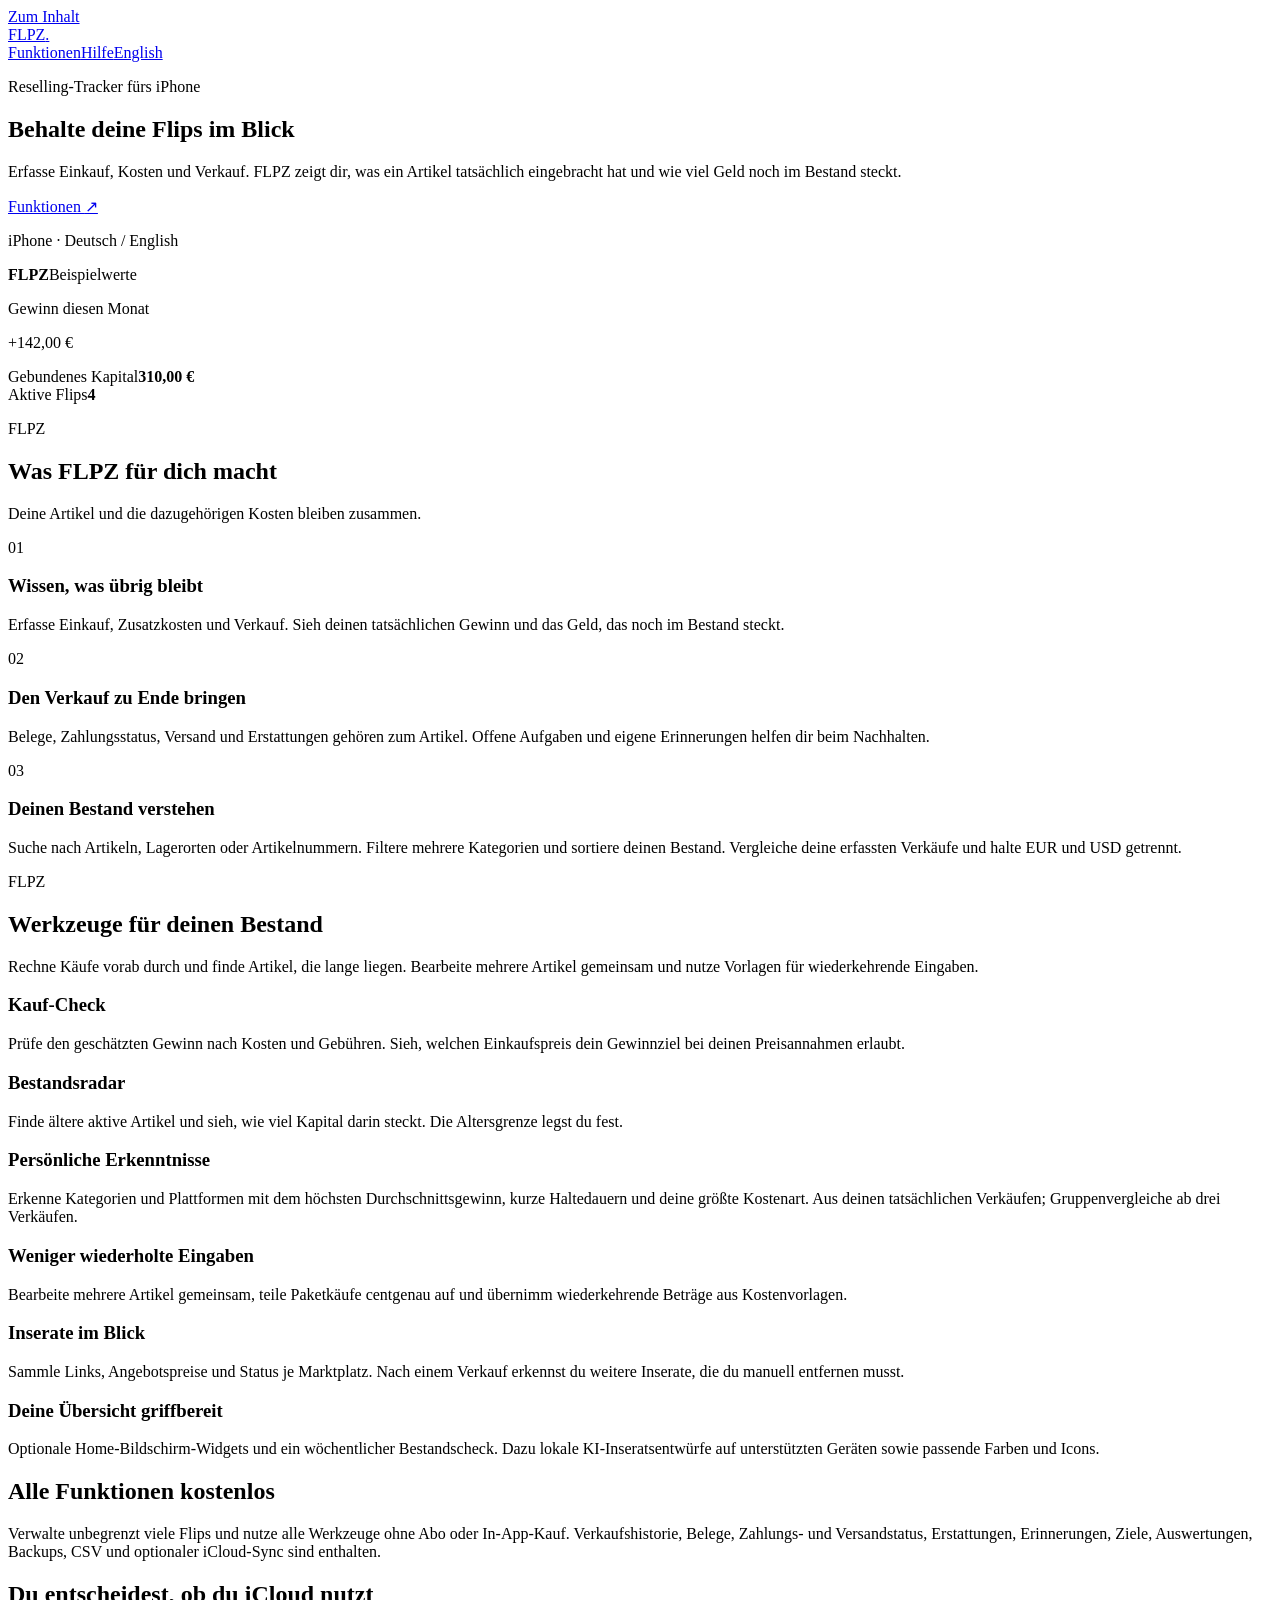
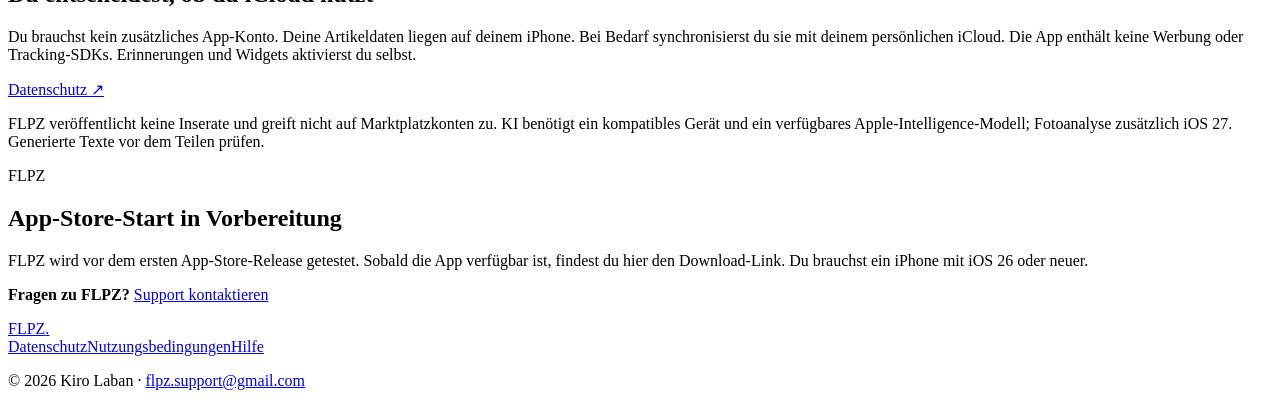
==== commit d6cd43fa: "Use consistent punctuation in website headings" ====
--- a/de/index.html
+++ b/de/index.html
@@ -1,12 +1,12 @@
 <!doctype html>
-<html lang="de"><head><meta charset="utf-8"><meta name="viewport" content="width=device-width, initial-scale=1"><meta name="description" content="Erfasse Einkauf, Kosten und Verkauf. FLPZ zeigt dir, was ein Artikel tatsächlich eingebracht hat und wie viel Geld noch im Bestand steckt."><meta name="referrer" content="no-referrer"><title>FLPZ · Behalte deine Flips im Blick.</title><link rel="stylesheet" href="/flpz-legal/assets/style.css"><link rel="stylesheet" href="/flpz-legal/assets/product.css"><link rel="alternate" hreflang="de" href="https://academicweaponffm.github.io/flpz-legal/de/"><link rel="alternate" hreflang="en" href="https://academicweaponffm.github.io/flpz-legal/en/"></head>
+<html lang="de"><head><meta charset="utf-8"><meta name="viewport" content="width=device-width, initial-scale=1"><meta name="description" content="Erfasse Einkauf, Kosten und Verkauf. FLPZ zeigt dir, was ein Artikel tatsächlich eingebracht hat und wie viel Geld noch im Bestand steckt."><meta name="referrer" content="no-referrer"><title>FLPZ · Behalte deine Flips im Blick</title><link rel="stylesheet" href="/flpz-legal/assets/style.css"><link rel="stylesheet" href="/flpz-legal/assets/product.css"><link rel="alternate" hreflang="de" href="https://academicweaponffm.github.io/flpz-legal/de/"><link rel="alternate" hreflang="en" href="https://academicweaponffm.github.io/flpz-legal/en/"></head>
 <body class="product"><a class="skip" href="#content">Zum Inhalt</a>
 <header><a class="brand" href="/flpz-legal/de/" aria-label="FLPZ">FLPZ<span class="brand-dot">.</span></a><nav aria-label="Hauptnavigation"><a href="/flpz-legal/de/#features">Funktionen</a><a href="/flpz-legal/de/hilfe/">Hilfe</a><a href="/flpz-legal/en/" lang="en" hreflang="en">English</a></nav></header>
-<main id="content"><section class="hero"><div><p class="eyebrow">Reselling-Tracker fürs iPhone</p><h1>Behalte deine Flips im Blick.</h1><p class="lead">Erfasse Einkauf, Kosten und Verkauf. FLPZ zeigt dir, was ein Artikel tatsächlich eingebracht hat und wie viel Geld noch im Bestand steckt.</p><a class="button" href="#features">Funktionen <span aria-hidden="true">↗</span></a><p class="meta">iPhone · Deutsch / English</p></div>
+<main id="content"><section class="hero"><div><p class="eyebrow">Reselling-Tracker fürs iPhone</p><h1>Behalte deine Flips im Blick</h1><p class="lead">Erfasse Einkauf, Kosten und Verkauf. FLPZ zeigt dir, was ein Artikel tatsächlich eingebracht hat und wie viel Geld noch im Bestand steckt.</p><a class="button" href="#features">Funktionen <span aria-hidden="true">↗</span></a><p class="meta">iPhone · Deutsch / English</p></div>
 <aside class="overview" aria-label="Beispielwerte"><div class="overview-top"><strong>FLPZ</strong><span class="pill">Beispielwerte</span></div><p>Gewinn diesen Monat</p><p class="profit">+142,00 €</p><div class="overview-row"><span>Gebundenes Kapital</span><strong>310,00 €</strong></div><div class="overview-row"><span>Aktive Flips</span><strong>4</strong></div><div class="bars" aria-hidden="true"><i></i><i></i><i></i><i></i><i></i><i></i></div></aside></section>
 <section id="features"><p class="eyebrow">FLPZ</p><h2>Was FLPZ für dich macht</h2><p class="section-lead">Deine Artikel und die dazugehörigen Kosten bleiben zusammen.</p><div class="features"><article class="feature"><span class="number">01</span><h3>Wissen, was übrig bleibt</h3><p>Erfasse Einkauf, Zusatzkosten und Verkauf. Sieh deinen tatsächlichen Gewinn und das Geld, das noch im Bestand steckt.</p></article><article class="feature"><span class="number">02</span><h3>Den Verkauf zu Ende bringen</h3><p>Belege, Zahlungsstatus, Versand und Erstattungen gehören zum Artikel. Offene Aufgaben und eigene Erinnerungen helfen dir beim Nachhalten.</p></article><article class="feature"><span class="number">03</span><h3>Deinen Bestand verstehen</h3><p>Suche nach Artikeln, Lagerorten oder Artikelnummern. Filtere mehrere Kategorien und sortiere deinen Bestand. Vergleiche deine erfassten Verkäufe und halte EUR und USD getrennt.</p></article></div></section>
 <section id="tools" class="tools-section"><p class="eyebrow">FLPZ</p><h2>Werkzeuge für deinen Bestand</h2><p class="section-lead">Rechne Käufe vorab durch und finde Artikel, die lange liegen. Bearbeite mehrere Artikel gemeinsam und nutze Vorlagen für wiederkehrende Eingaben.</p><div class="tools-grid"><article class="tool-feature"><h3>Kauf-Check</h3><p>Prüfe den geschätzten Gewinn nach Kosten und Gebühren. Sieh, welchen Einkaufspreis dein Gewinnziel bei deinen Preisannahmen erlaubt.</p></article><article class="tool-feature"><h3>Bestandsradar</h3><p>Finde ältere aktive Artikel und sieh, wie viel Kapital darin steckt. Die Altersgrenze legst du fest.</p></article><article class="tool-feature"><h3>Persönliche Erkenntnisse</h3><p>Erkenne Kategorien und Plattformen mit dem höchsten Durchschnittsgewinn, kurze Haltedauern und deine größte Kostenart. Aus deinen tatsächlichen Verkäufen; Gruppenvergleiche ab drei Verkäufen.</p></article><article class="tool-feature"><h3>Weniger wiederholte Eingaben</h3><p>Bearbeite mehrere Artikel gemeinsam, teile Paketkäufe centgenau auf und übernimm wiederkehrende Beträge aus Kostenvorlagen.</p></article><article class="tool-feature"><h3>Inserate im Blick</h3><p>Sammle Links, Angebotspreise und Status je Marktplatz. Nach einem Verkauf erkennst du weitere Inserate, die du manuell entfernen musst.</p></article><article class="tool-feature"><h3>Deine Übersicht griffbereit</h3><p>Optionale Home-Bildschirm-Widgets und ein wöchentlicher Bestandscheck. Dazu lokale KI-Inseratsentwürfe auf unterstützten Geräten sowie passende Farben und Icons.</p></article></div></section>
-<section class="free-section"><h2>Alle Funktionen kostenlos.</h2><p>Verwalte unbegrenzt viele Flips und nutze alle Werkzeuge ohne Abo oder In-App-Kauf. Verkaufshistorie, Belege, Zahlungs- und Versandstatus, Erstattungen, Erinnerungen, Ziele, Auswertungen, Backups, CSV und optionaler iCloud-Sync sind enthalten.</p></section>
-<section class="privacy-section"><h2>Du entscheidest, ob du iCloud nutzt.</h2><p>Du brauchst kein zusätzliches App-Konto. Deine Artikeldaten liegen auf deinem iPhone. Bei Bedarf synchronisierst du sie mit deinem persönlichen iCloud. Die App enthält keine Werbung oder Tracking-SDKs. Erinnerungen und Widgets aktivierst du selbst.</p><a href="/flpz-legal/de/datenschutz/">Datenschutz ↗</a><p class="meta">FLPZ veröffentlicht keine Inserate und greift nicht auf Marktplatzkonten zu. KI benötigt ein kompatibles Gerät und ein verfügbares Apple-Intelligence-Modell; Fotoanalyse zusätzlich iOS 27. Generierte Texte vor dem Teilen prüfen.</p></section>
+<section class="free-section"><h2>Alle Funktionen kostenlos</h2><p>Verwalte unbegrenzt viele Flips und nutze alle Werkzeuge ohne Abo oder In-App-Kauf. Verkaufshistorie, Belege, Zahlungs- und Versandstatus, Erstattungen, Erinnerungen, Ziele, Auswertungen, Backups, CSV und optionaler iCloud-Sync sind enthalten.</p></section>
+<section class="privacy-section"><h2>Du entscheidest, ob du iCloud nutzt</h2><p>Du brauchst kein zusätzliches App-Konto. Deine Artikeldaten liegen auf deinem iPhone. Bei Bedarf synchronisierst du sie mit deinem persönlichen iCloud. Die App enthält keine Werbung oder Tracking-SDKs. Erinnerungen und Widgets aktivierst du selbst.</p><a href="/flpz-legal/de/datenschutz/">Datenschutz ↗</a><p class="meta">FLPZ veröffentlicht keine Inserate und greift nicht auf Marktplatzkonten zu. KI benötigt ein kompatibles Gerät und ein verfügbares Apple-Intelligence-Modell; Fotoanalyse zusätzlich iOS 27. Generierte Texte vor dem Teilen prüfen.</p></section>
 <section class="beta-section" id="beta"><p class="eyebrow">FLPZ</p><h2>App-Store-Start in Vorbereitung</h2><p>FLPZ wird vor dem ersten App-Store-Release getestet. Sobald die App verfügbar ist, findest du hier den Download-Link. Du brauchst ein iPhone mit iOS 26 oder neuer.</p><p><strong>Fragen zu FLPZ?</strong> <a href="mailto:flpz.support@gmail.com">Support kontaktieren</a></p></section></main>
 <footer><a class="brand" href="/flpz-legal/de/">FLPZ<span class="brand-dot">.</span></a><nav aria-label="Rechtliches"><a href="/flpz-legal/de/datenschutz/">Datenschutz</a><a href="/flpz-legal/de/nutzungsbedingungen/">Nutzungsbedingungen</a><a href="/flpz-legal/de/hilfe/">Hilfe</a></nav><p>© 2026 Kiro Laban · <a href="mailto:flpz.support@gmail.com">flpz.support@gmail.com</a></p></footer></body></html>
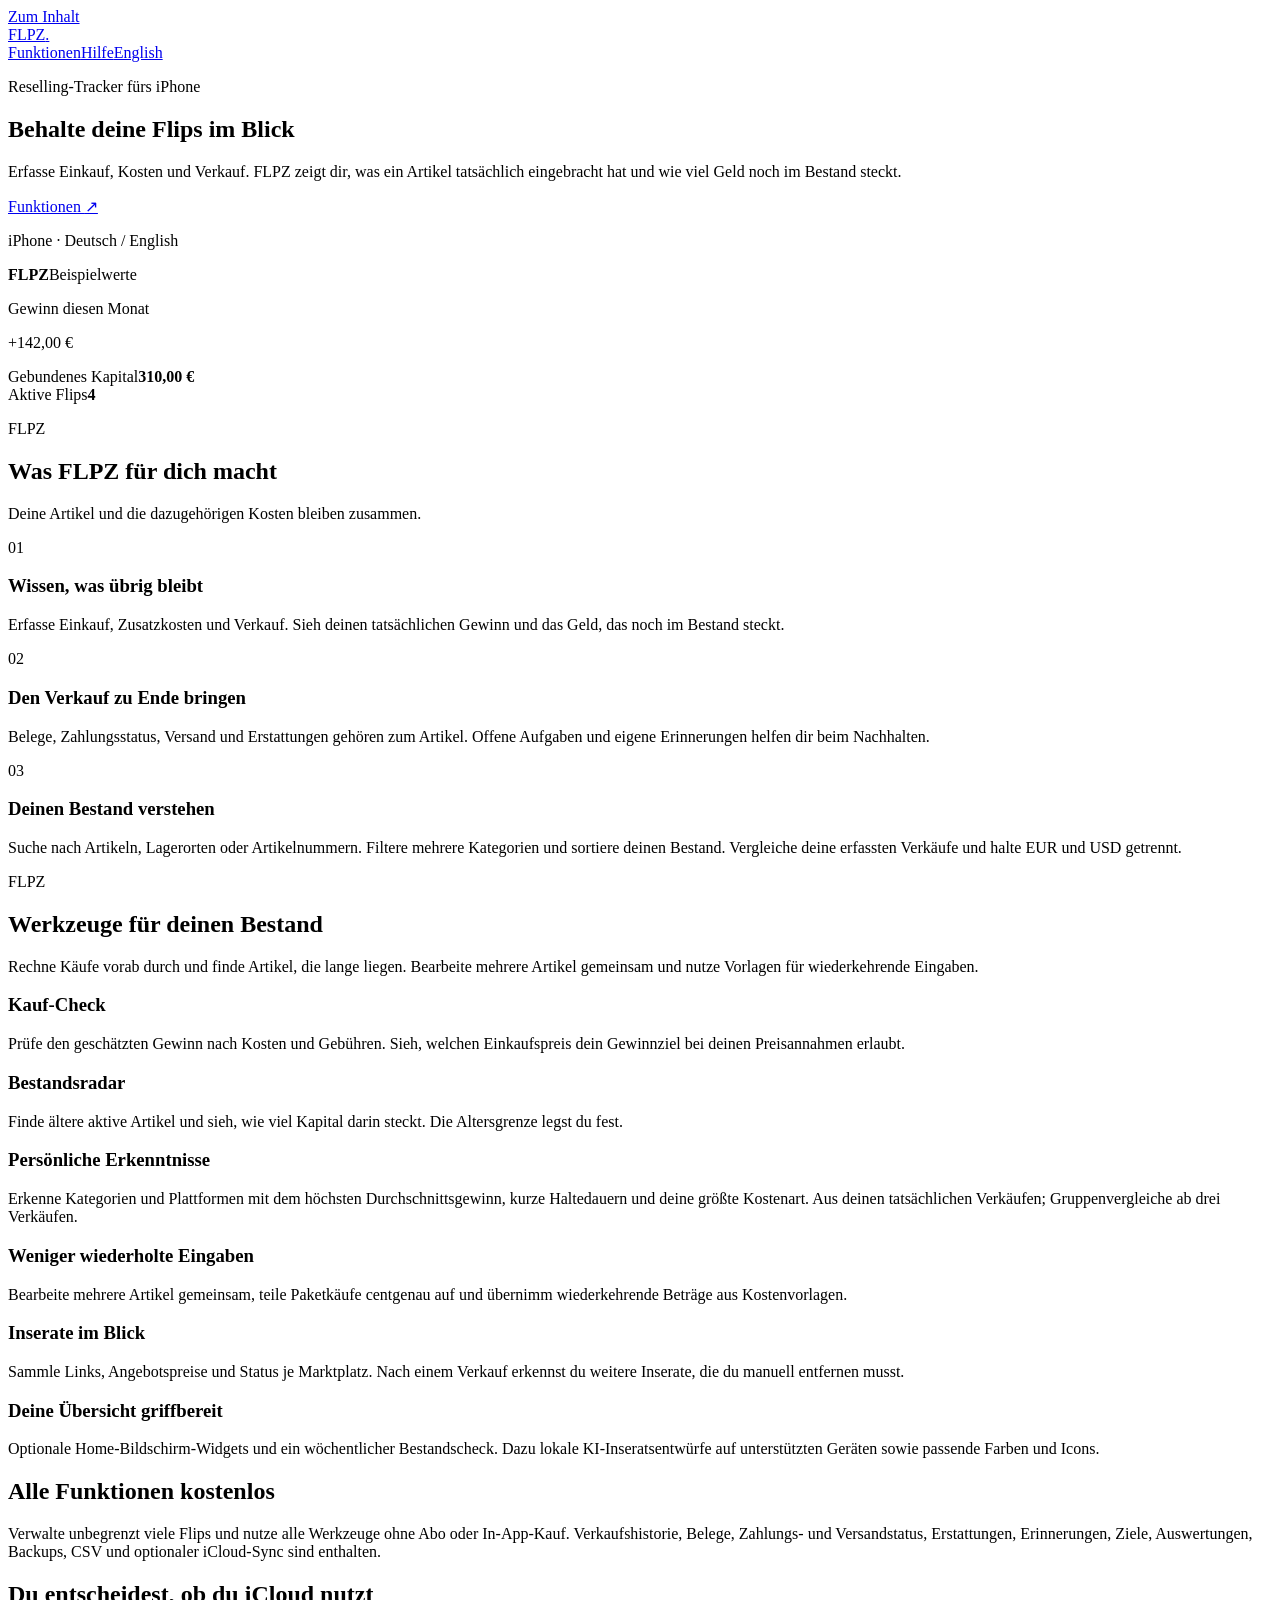
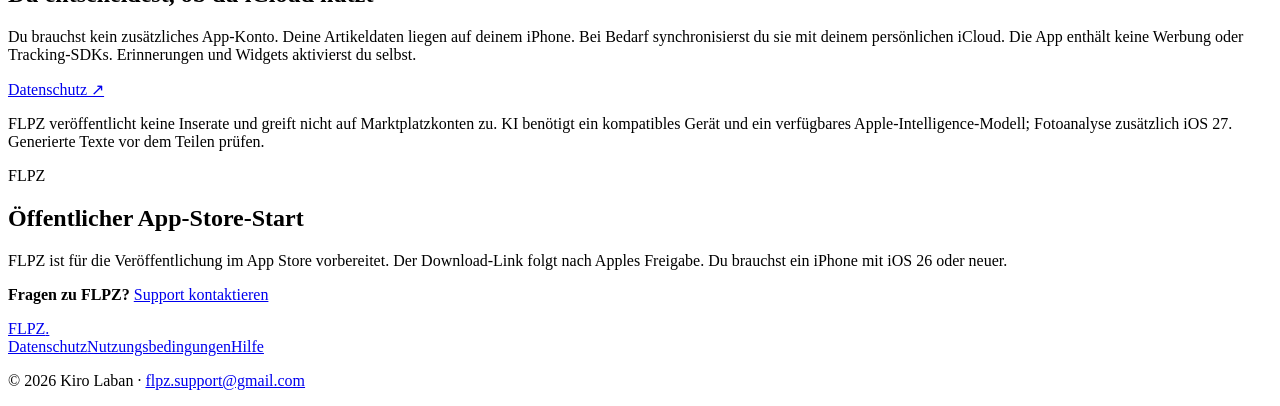
==== commit 15e7eb9e: "Prepare public App Store launch wording in German and English" ====
--- a/de/index.html
+++ b/de/index.html
@@ -8,5 +8,5 @@
 <section id="tools" class="tools-section"><p class="eyebrow">FLPZ</p><h2>Werkzeuge für deinen Bestand</h2><p class="section-lead">Rechne Käufe vorab durch und finde Artikel, die lange liegen. Bearbeite mehrere Artikel gemeinsam und nutze Vorlagen für wiederkehrende Eingaben.</p><div class="tools-grid"><article class="tool-feature"><h3>Kauf-Check</h3><p>Prüfe den geschätzten Gewinn nach Kosten und Gebühren. Sieh, welchen Einkaufspreis dein Gewinnziel bei deinen Preisannahmen erlaubt.</p></article><article class="tool-feature"><h3>Bestandsradar</h3><p>Finde ältere aktive Artikel und sieh, wie viel Kapital darin steckt. Die Altersgrenze legst du fest.</p></article><article class="tool-feature"><h3>Persönliche Erkenntnisse</h3><p>Erkenne Kategorien und Plattformen mit dem höchsten Durchschnittsgewinn, kurze Haltedauern und deine größte Kostenart. Aus deinen tatsächlichen Verkäufen; Gruppenvergleiche ab drei Verkäufen.</p></article><article class="tool-feature"><h3>Weniger wiederholte Eingaben</h3><p>Bearbeite mehrere Artikel gemeinsam, teile Paketkäufe centgenau auf und übernimm wiederkehrende Beträge aus Kostenvorlagen.</p></article><article class="tool-feature"><h3>Inserate im Blick</h3><p>Sammle Links, Angebotspreise und Status je Marktplatz. Nach einem Verkauf erkennst du weitere Inserate, die du manuell entfernen musst.</p></article><article class="tool-feature"><h3>Deine Übersicht griffbereit</h3><p>Optionale Home-Bildschirm-Widgets und ein wöchentlicher Bestandscheck. Dazu lokale KI-Inseratsentwürfe auf unterstützten Geräten sowie passende Farben und Icons.</p></article></div></section>
 <section class="free-section"><h2>Alle Funktionen kostenlos</h2><p>Verwalte unbegrenzt viele Flips und nutze alle Werkzeuge ohne Abo oder In-App-Kauf. Verkaufshistorie, Belege, Zahlungs- und Versandstatus, Erstattungen, Erinnerungen, Ziele, Auswertungen, Backups, CSV und optionaler iCloud-Sync sind enthalten.</p></section>
 <section class="privacy-section"><h2>Du entscheidest, ob du iCloud nutzt</h2><p>Du brauchst kein zusätzliches App-Konto. Deine Artikeldaten liegen auf deinem iPhone. Bei Bedarf synchronisierst du sie mit deinem persönlichen iCloud. Die App enthält keine Werbung oder Tracking-SDKs. Erinnerungen und Widgets aktivierst du selbst.</p><a href="/flpz-legal/de/datenschutz/">Datenschutz ↗</a><p class="meta">FLPZ veröffentlicht keine Inserate und greift nicht auf Marktplatzkonten zu. KI benötigt ein kompatibles Gerät und ein verfügbares Apple-Intelligence-Modell; Fotoanalyse zusätzlich iOS 27. Generierte Texte vor dem Teilen prüfen.</p></section>
-<section class="beta-section" id="beta"><p class="eyebrow">FLPZ</p><h2>App-Store-Start in Vorbereitung</h2><p>FLPZ wird vor dem ersten App-Store-Release getestet. Sobald die App verfügbar ist, findest du hier den Download-Link. Du brauchst ein iPhone mit iOS 26 oder neuer.</p><p><strong>Fragen zu FLPZ?</strong> <a href="mailto:flpz.support@gmail.com">Support kontaktieren</a></p></section></main>
+<section class="beta-section" id="beta"><p class="eyebrow">FLPZ</p><h2>Öffentlicher App-Store-Start</h2><p>FLPZ ist für die Veröffentlichung im App Store vorbereitet. Der Download-Link folgt nach Apples Freigabe. Du brauchst ein iPhone mit iOS 26 oder neuer.</p><p><strong>Fragen zu FLPZ?</strong> <a href="mailto:flpz.support@gmail.com">Support kontaktieren</a></p></section></main>
 <footer><a class="brand" href="/flpz-legal/de/">FLPZ<span class="brand-dot">.</span></a><nav aria-label="Rechtliches"><a href="/flpz-legal/de/datenschutz/">Datenschutz</a><a href="/flpz-legal/de/nutzungsbedingungen/">Nutzungsbedingungen</a><a href="/flpz-legal/de/hilfe/">Hilfe</a></nav><p>© 2026 Kiro Laban · <a href="mailto:flpz.support@gmail.com">flpz.support@gmail.com</a></p></footer></body></html>
